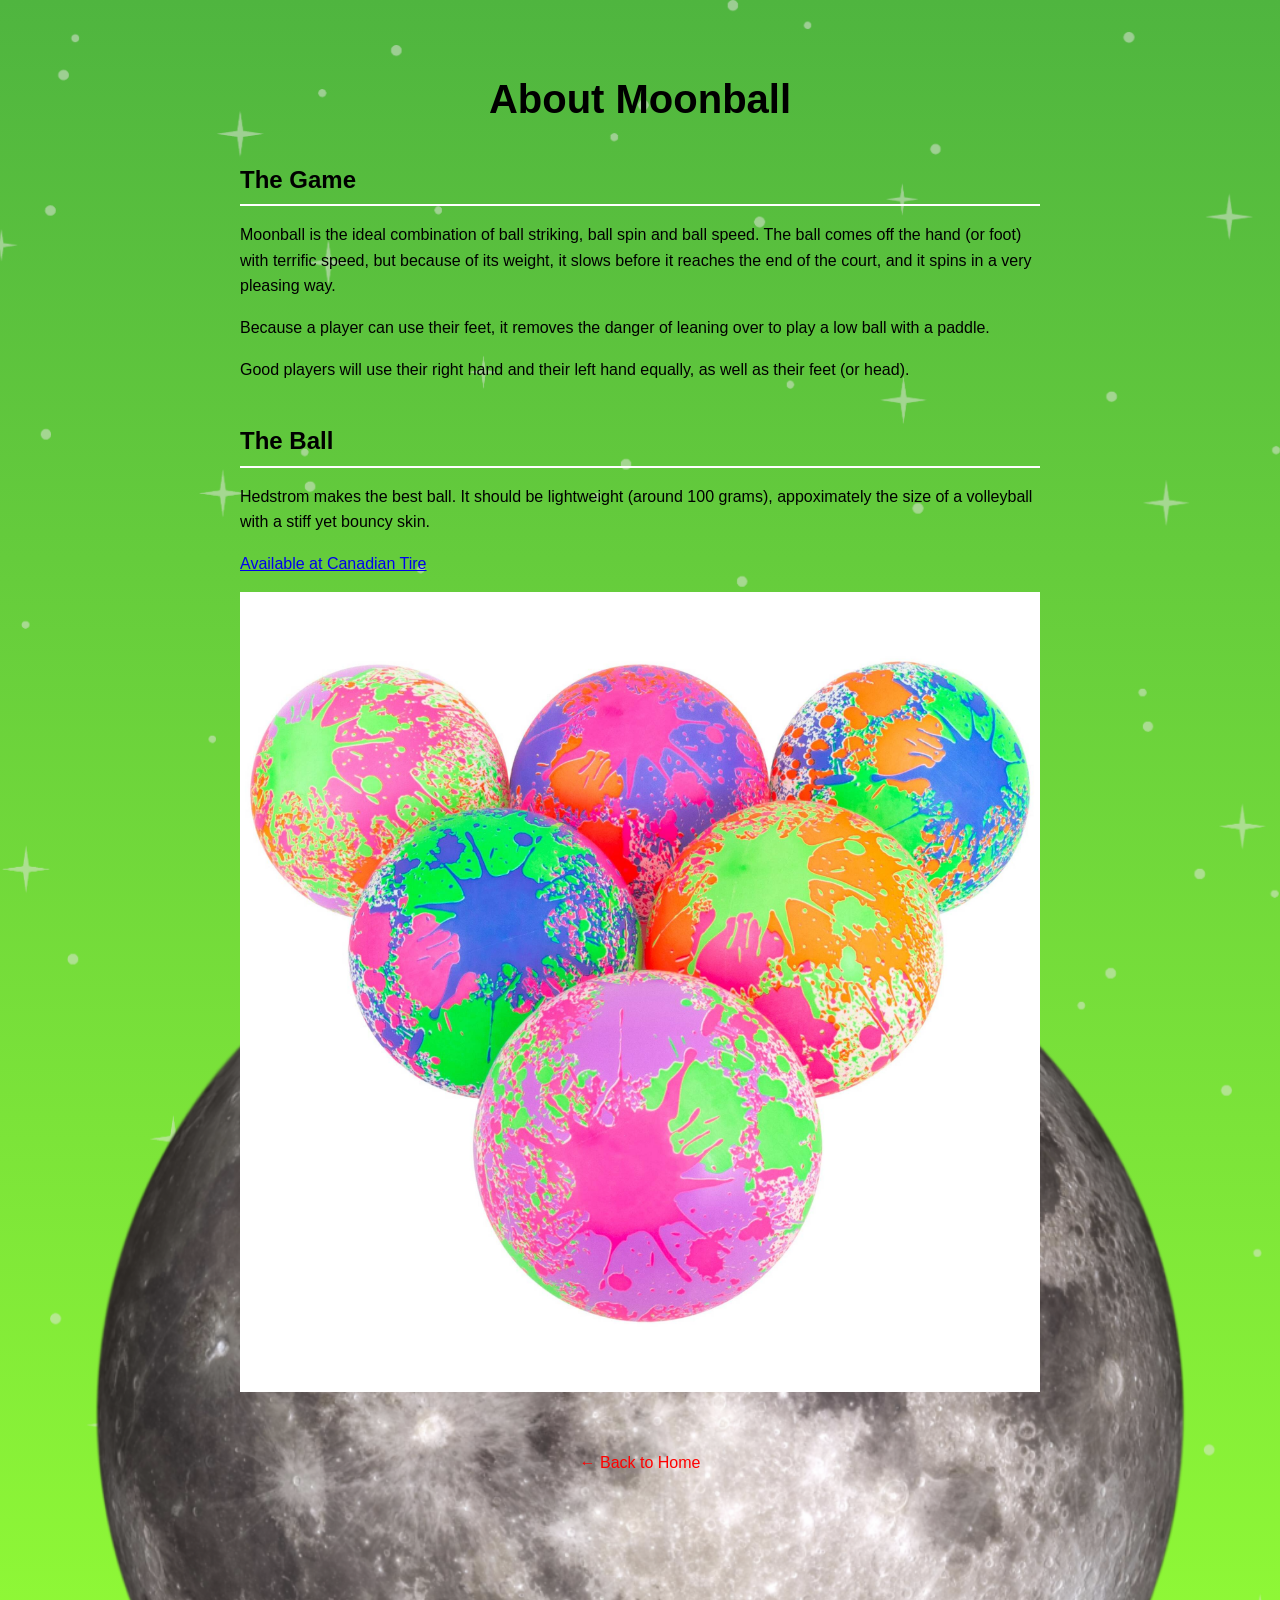
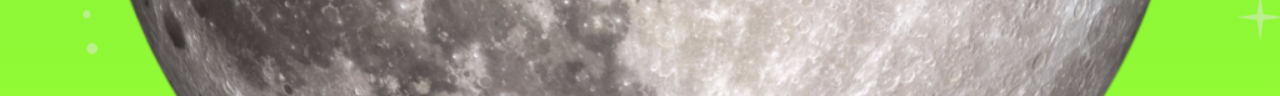
==== about.html @ 562bcd28 "Add files via upload" ====
<!DOCTYPE html>
<html lang="en">
<head>
  <meta charset="UTF-8" />
  <meta name="viewport" content="width=device-width, initial-scale=1.0"/>
  <title>About Moonball</title>
  <style>
    body {
      font-family: sans-serif;
      background: linear-gradient(to bottom, #4fb53f, #92fb36);
      color: #000000;
      padding: 40px 20px;
      max-width: 800px;
      margin: auto;
      line-height: 1.6;
    }

    h1 {
      font-size: 2.5rem;
      margin-bottom: 30px;
      text-align: center;
    }

    section {
      margin-bottom: 40px;
    }

    h2 {
      font-size: 1.5rem;
      margin-bottom: 10px;
      border-bottom: 2px solid #ffffff;
      padding-bottom: 5px;
    }

    ul {
      padding-left: 20px;
    }

    li {
      margin-bottom: 8px;
    }

    a.back-link {
      display: block;
      text-align: center;
      margin-top: 50px;
      color: #ff0000;
      text-decoration: none;
    }

    a.back-link:hover {
      text-decoration: underline;
    }
    
    .scroll-moon {
      position: fixed;
      bottom: -90vw;
      left: 50%;
      transform: translateX(-50%) rotate(0deg);
      height: 100vw;
      pointer-events: none;
      z-index: -1;
    }

    .scroll-stars {
      position: fixed;
      width: 120vw;
      top: 0;
      left: -10vw;
      pointer-events: none;
      z-index: -2;
    }
  </style>
</head>
<body>

  <h1>About Moonball</h1>

  <section>
    <h2>The Game</h2>
    <p>Moonball is the ideal combination of ball striking, ball spin and ball speed.  The ball comes off the hand (or foot) with terrific speed, but because of its weight, it slows before it reaches the end of the court, and it spins in a very pleasing way.</p>
    <p>Because a player can use their feet, it removes the danger of leaning over to play a low ball with a paddle.</p>
    <p>Good players will use their right hand and their left hand equally, as well as their feet (or head).  </p>
  </section>

  <section>
    <h2>The Ball</h2>
    <p>Hedstrom makes the best ball.  It should be lightweight (around 100 grams), appoximately the size of a volleyball with a stiff yet bouncy skin.</p>
    <p><a href="https://www.canadiantire.ca/en/pdp/hedstrom-kids-inflatable-vinyl-bouncy-ball-toy-for-indoor-outdoor-play-assorted-0502529p.html" target="_blank" rel="noopener noreferrer">Available at Canadian Tire</a></p>
    <p><img src="Hedstrom-bouncy-ball.jpg" alt="Hedstrom Bouncy Ball" style="max-width: 100%; height: auto;" /></p>
  </section>

  <a class="back-link" href="index.html">← Back to Home</a>

  <div style="height: 20vh;"></div>

  <img src="moon.png" alt="Moon" class="scroll-moon" />
  <img src="stars.png" alt="Stars" class="scroll-stars" />

  <script>
    const moon = document.querySelector('.scroll-moon');
    const stars = document.querySelector('.scroll-stars');

    window.addEventListener('scroll', () => {
      const scrollTop = window.scrollY;
      const docHeight = document.body.scrollHeight - window.innerHeight;
      const scrollRatio = docHeight > 0 ? scrollTop / docHeight : 0;

      const yOffset = scrollRatio * (window.innerHeight - window.innerHeight * 1.2);
      const rotation = scrollRatio * 30;

      moon.style.transform = `translateX(-50%) translateY(${yOffset}px) rotate(${rotation}deg)`;
      stars.style.transform = `translateY(${yOffset/5}px)`;
    });

    
  </script>


</body>
</html>
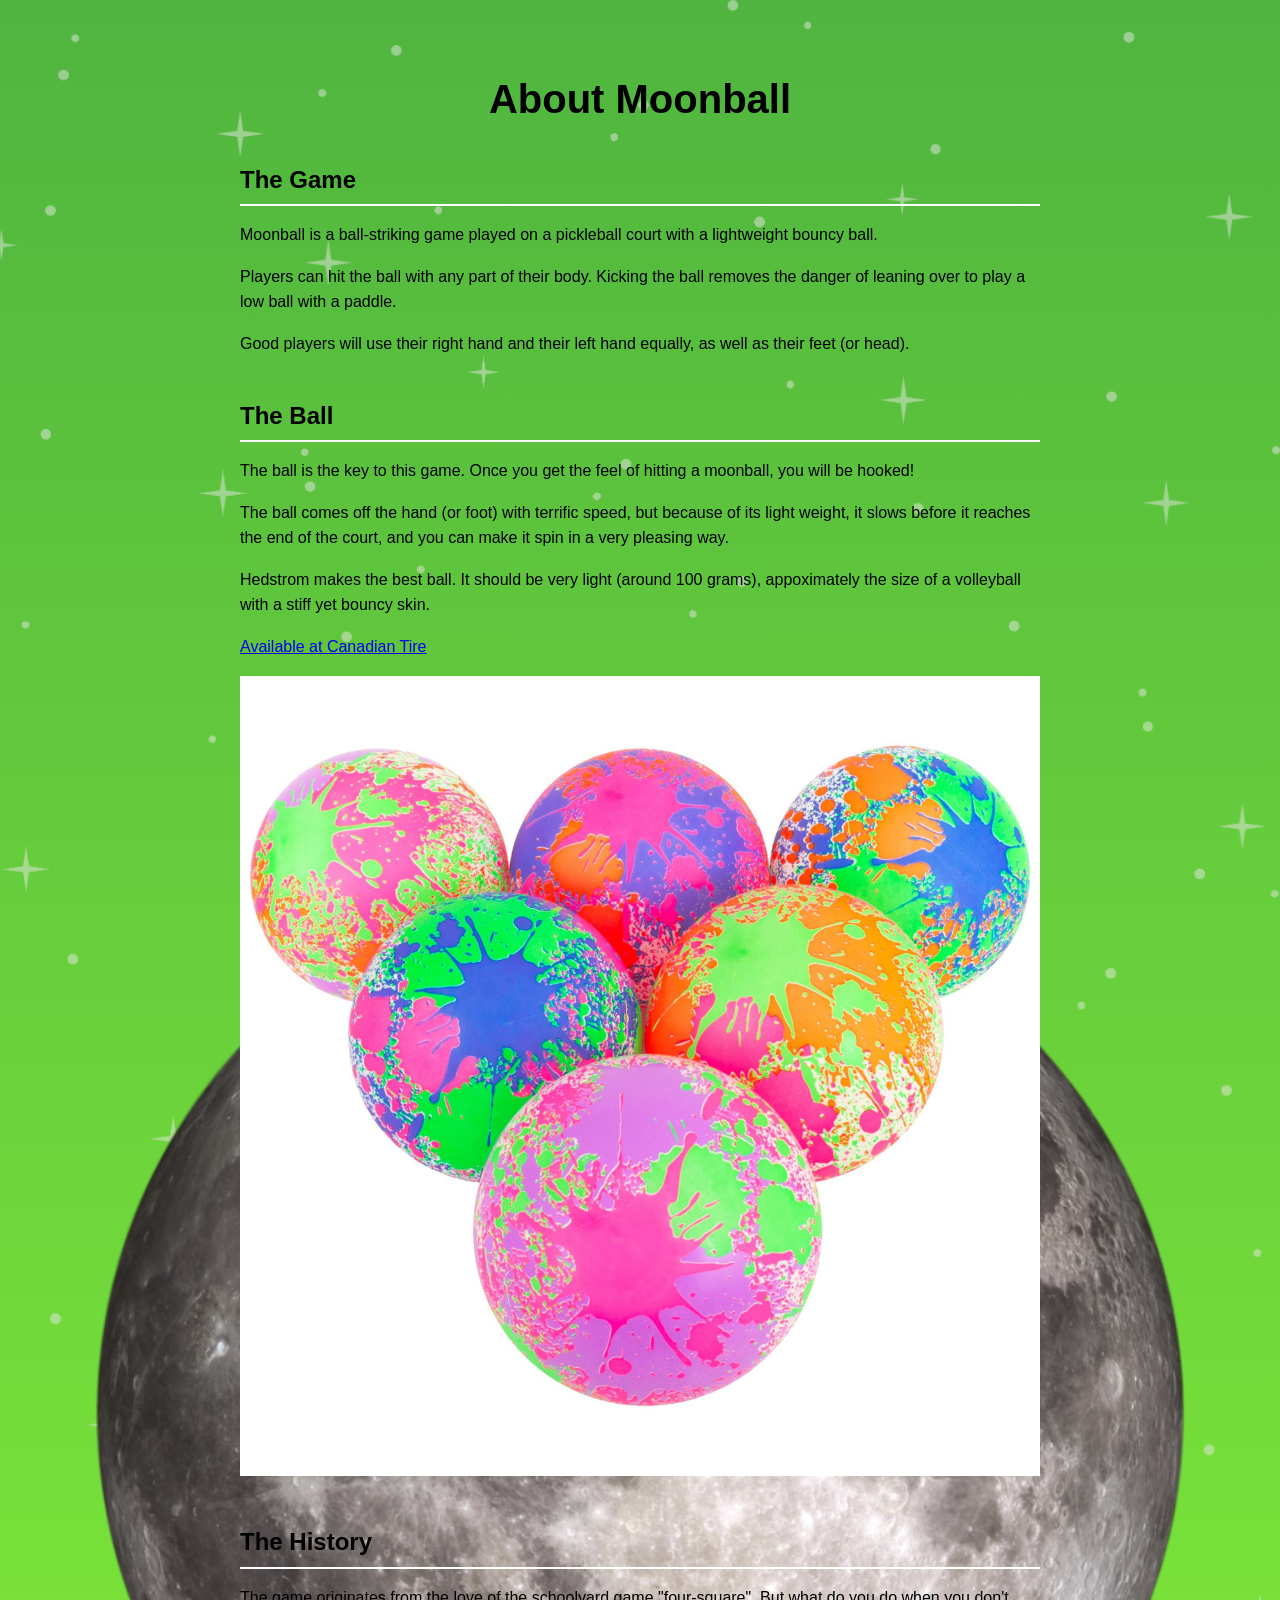
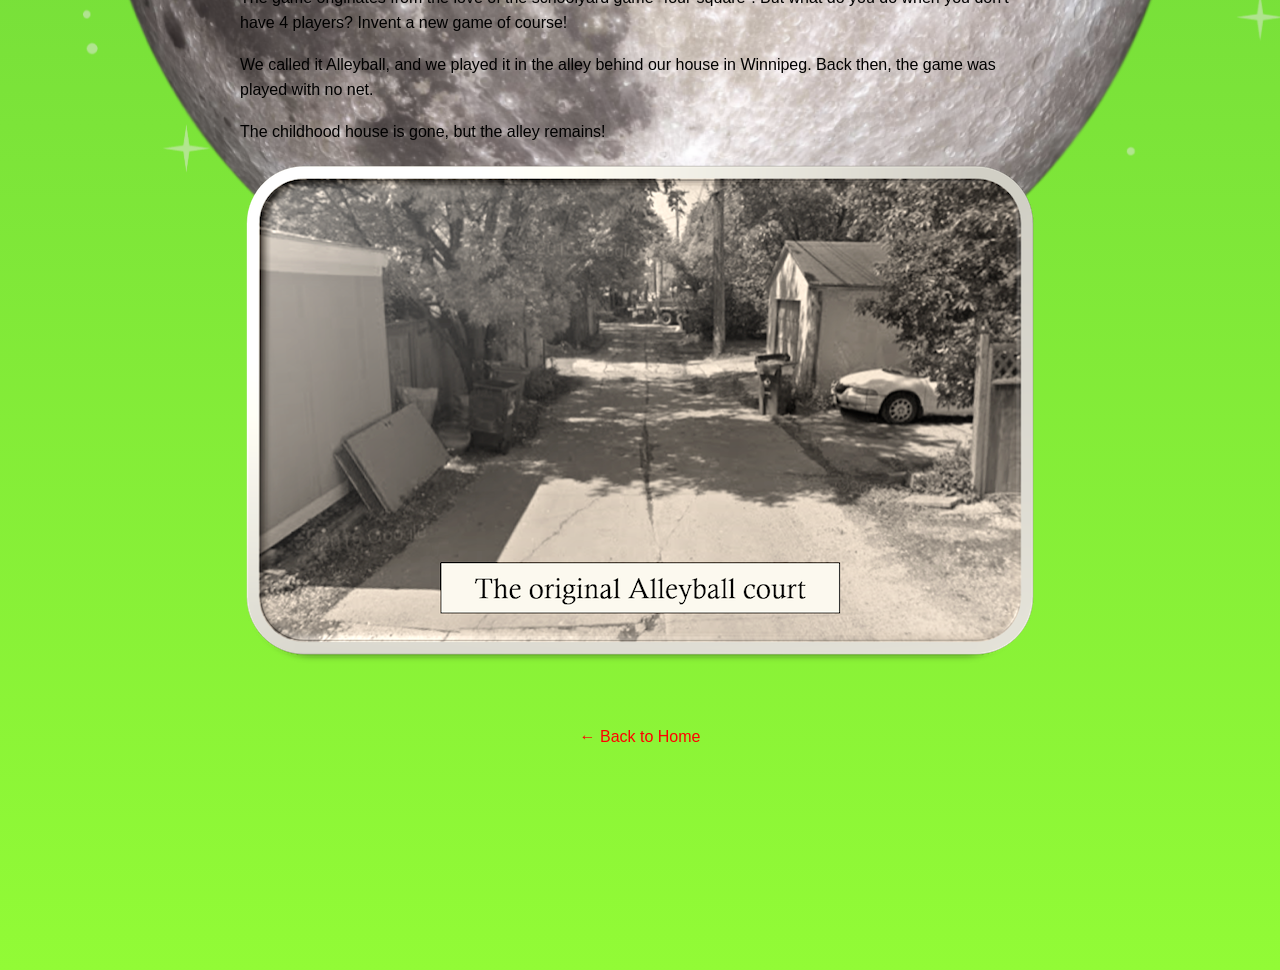
==== commit b28822ba: "Update about.html" ====
--- a/about.html
+++ b/about.html
@@ -78,16 +78,26 @@
 
   <section>
     <h2>The Game</h2>
-    <p>Moonball is the ideal combination of ball striking, ball spin and ball speed.  The ball comes off the hand (or foot) with terrific speed, but because of its weight, it slows before it reaches the end of the court, and it spins in a very pleasing way.</p>
-    <p>Because a player can use their feet, it removes the danger of leaning over to play a low ball with a paddle.</p>
-    <p>Good players will use their right hand and their left hand equally, as well as their feet (or head).  </p>
+    <p>Moonball is a ball-striking game played on a pickleball court with a lightweight bouncy ball.</p>
+    <p>Players can hit the ball with any part of their body.  Kicking the ball removes the danger of leaning over to play a low ball with a paddle.</p>
+    <p>Good players will use their right hand and their left hand equally, as well as their feet (or head).</p>
   </section>
 
   <section>
     <h2>The Ball</h2>
-    <p>Hedstrom makes the best ball.  It should be lightweight (around 100 grams), appoximately the size of a volleyball with a stiff yet bouncy skin.</p>
+    <p>The ball is the key to this game.  Once you get the feel of hitting a moonball, you will be hooked!</p>
+    <p>The ball comes off the hand (or foot) with terrific speed, but because of its light weight, it slows before it reaches the end of the court, and you can make it spin in a very pleasing way.</p>
+    <p>Hedstrom makes the best ball.  It should be very light (around 100 grams), appoximately the size of a volleyball with a stiff yet bouncy skin.</p>
     <p><a href="https://www.canadiantire.ca/en/pdp/hedstrom-kids-inflatable-vinyl-bouncy-ball-toy-for-indoor-outdoor-play-assorted-0502529p.html" target="_blank" rel="noopener noreferrer">Available at Canadian Tire</a></p>
     <p><img src="Hedstrom-bouncy-ball.jpg" alt="Hedstrom Bouncy Ball" style="max-width: 100%; height: auto;" /></p>
+  </section>
+
+  <section>
+    <h2>The History</h2>
+    <p>The game originates from the love of the schoolyard game "four-square".  But what do you do when you don't have 4 players?  Invent a new game of course!</p>
+    <p>We called it Alleyball, and we played it in the alley behind our house in Winnipeg.  Back then, the game was played with no net.</p>
+    <p>The childhood house is gone, but the alley remains!</p>
+    <p><img src="alleyball_court.png" alt="The Original Alleyball Court" style="max-width: 100%; height: auto;" /></p>
   </section>
 
   <a class="back-link" href="index.html">← Back to Home</a>
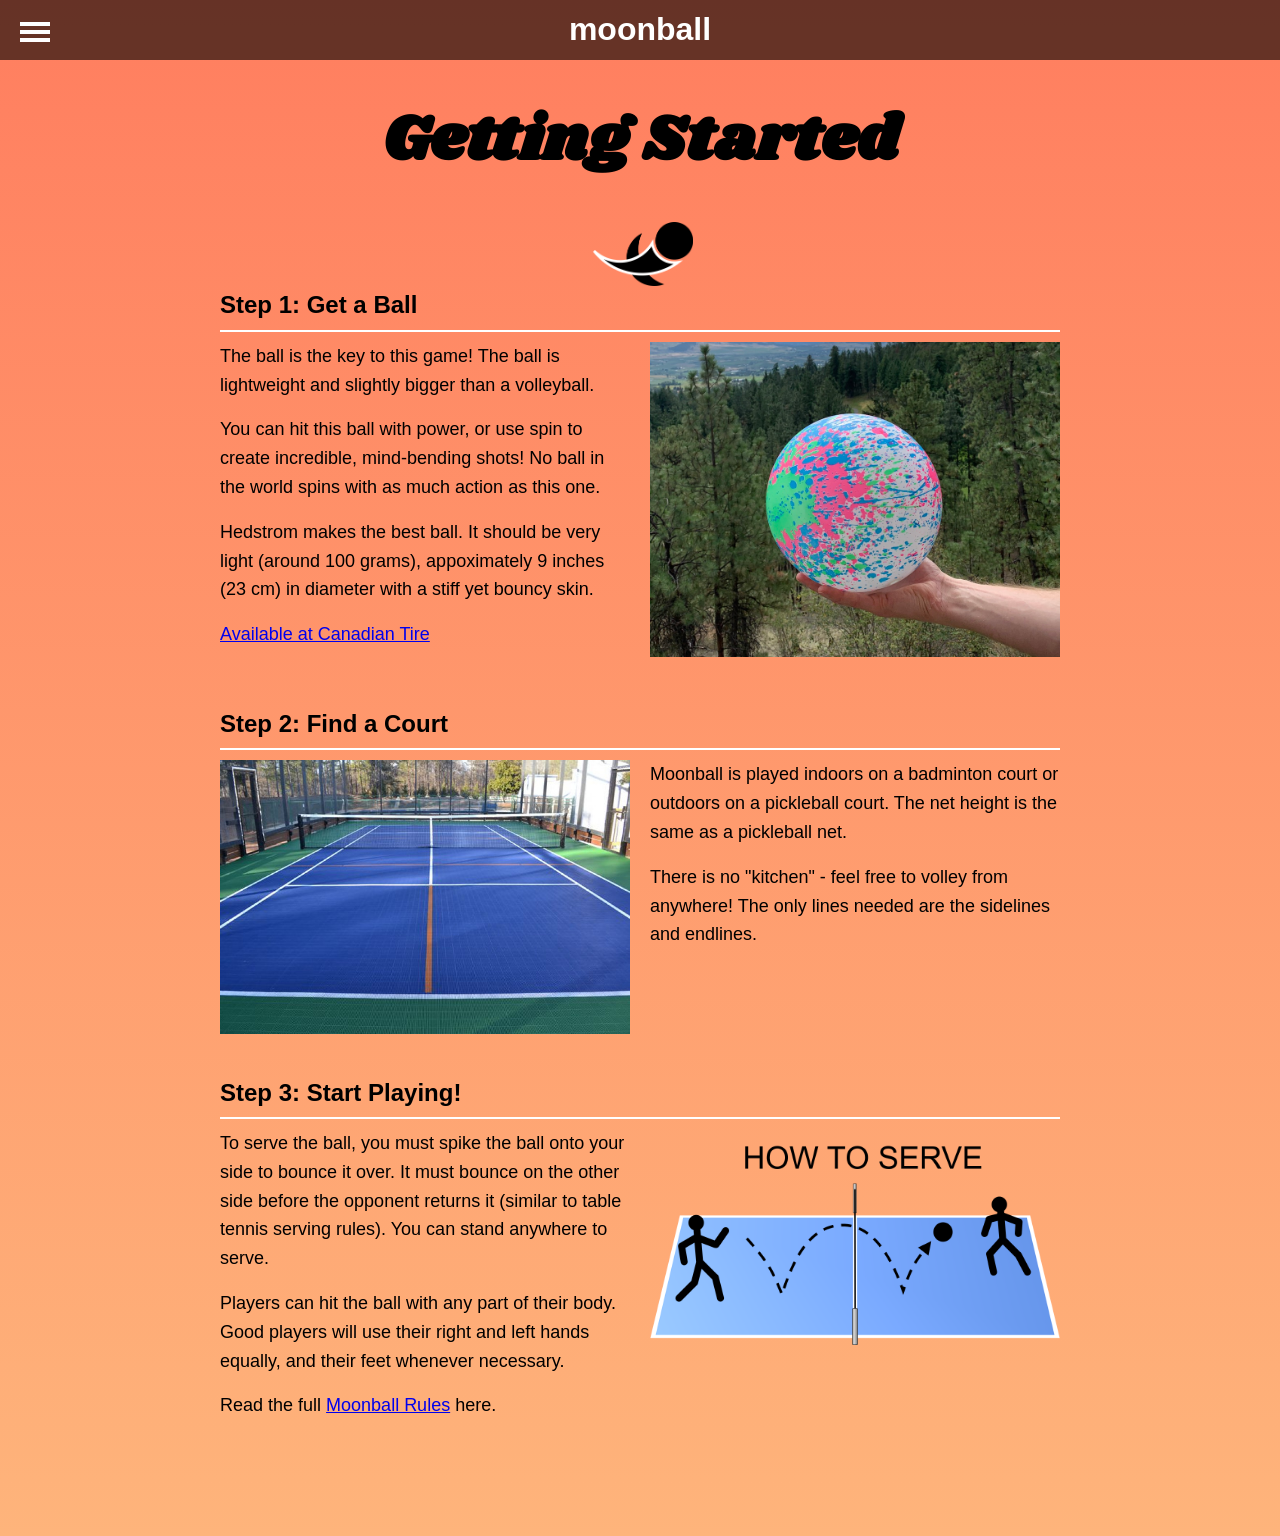
==== commit 23893623: "Updated site" ====
--- a/about.html
+++ b/about.html
@@ -1,131 +1,97 @@
 <!DOCTYPE html>
 <html lang="en">
+
 <head>
   <meta charset="UTF-8" />
-  <meta name="viewport" content="width=device-width, initial-scale=1.0"/>
+  <meta name="viewport" content="width=device-width, initial-scale=1.0" />
   <title>About Moonball</title>
-  <style>
-    body {
-      font-family: sans-serif;
-      background: linear-gradient(to bottom, #4fb53f, #92fb36);
-      color: #000000;
-      padding: 40px 20px;
-      max-width: 800px;
-      margin: auto;
-      line-height: 1.6;
-    }
+  <link rel="stylesheet" href="styles.css">
+  <link href="https://fonts.googleapis.com/css2?family=Shrikhand&display=swap" rel="stylesheet">
+</head>
 
-    h1 {
-      font-size: 2.5rem;
-      margin-bottom: 30px;
-      text-align: center;
-    }
+<body>
+  <header>
+    <h1><a href="index.html">moonball</a></h1>
+  </header>
 
-    section {
-      margin-bottom: 40px;
-    }
+  <div class="hamburger" aria-label="Menu">
+    <div></div>
+    <div></div>
+    <div></div>
+  </div>
 
-    h2 {
-      font-size: 1.5rem;
-      margin-bottom: 10px;
-      border-bottom: 2px solid #ffffff;
-      padding-bottom: 5px;
-    }
+  <nav class="menu">
+    <ul>
+      <li><a href="index.html">Home</a></li>
+      <li><a href="about.html">Get Started</a></li>
+      <li><a href="rules.html">The Rules</a></li>
+      <li><a href="schools.html">For Schools</a></li>
+    </ul>
+  </nav>
 
-    ul {
-      padding-left: 20px;
-    }
+  <main>
 
-    li {
-      margin-bottom: 8px;
-    }
+    <h1>Getting Started</h1>
 
-    a.back-link {
-      display: block;
-      text-align: center;
-      margin-top: 50px;
-      color: #ff0000;
-      text-decoration: none;
-    }
+    <img src="assets/moonball_logo.png" class="logo">
 
-    a.back-link:hover {
-      text-decoration: underline;
-    }
-    
-    .scroll-moon {
-      position: fixed;
-      bottom: -90vw;
-      left: 50%;
-      transform: translateX(-50%) rotate(0deg);
-      height: 100vw;
-      pointer-events: none;
-      z-index: -1;
-    }
+    <h2>Step 1: Get a Ball</h2>
 
-    .scroll-stars {
-      position: fixed;
-      width: 120vw;
-      top: 0;
-      left: -10vw;
-      pointer-events: none;
-      z-index: -2;
-    }
-  </style>
-</head>
-<body>
+    <section class="step">
+      <div class="text">
+        <p>The ball is the key to this game! The ball is lightweight and slightly bigger than a volleyball.</p>
+        <p>You can hit this ball with power, or use spin to create incredible, mind-bending shots!  No ball in the world spins with as much action as this one.</p>
+        <p>Hedstrom makes the best ball. It should be very light (around 100 grams), appoximately 9 inches (23 cm) in
+          diameter with a stiff yet bouncy skin.</p>
+        <p><a
+            href="https://www.canadiantire.ca/en/pdp/hedstrom-kids-inflatable-vinyl-bouncy-ball-toy-for-indoor-outdoor-play-assorted-0502529p.html"
+            target="_blank" rel="noopener noreferrer">Available at Canadian Tire</a></p>
+      </div>
 
-  <h1>About Moonball</h1>
+      <div class="image">
+        <img src="assets/moonball_ball.jpg" alt="Moonball">
+      </div>
+    </section>
 
-  <section>
-    <h2>The Game</h2>
-    <p>Moonball is a ball-striking game played on a pickleball court with a lightweight bouncy ball.</p>
-    <p>Players can hit the ball with any part of their body.  Kicking the ball removes the danger of leaning over to play a low ball with a paddle.</p>
-    <p>Good players will use their right hand and their left hand equally, as well as their feet (or head).</p>
-  </section>
+    <h2>Step 2: Find a Court</h2>
 
-  <section>
-    <h2>The Ball</h2>
-    <p>The ball is the key to this game.  Once you get the feel of hitting a moonball, you will be hooked!</p>
-    <p>The ball comes off the hand (or foot) with terrific speed, but because of its light weight, it slows before it reaches the end of the court, and you can make it spin in a very pleasing way.</p>
-    <p>Hedstrom makes the best ball.  It should be very light (around 100 grams), appoximately the size of a volleyball with a stiff yet bouncy skin.</p>
-    <p><a href="https://www.canadiantire.ca/en/pdp/hedstrom-kids-inflatable-vinyl-bouncy-ball-toy-for-indoor-outdoor-play-assorted-0502529p.html" target="_blank" rel="noopener noreferrer">Available at Canadian Tire</a></p>
-    <p><img src="Hedstrom-bouncy-ball.jpg" alt="Hedstrom Bouncy Ball" style="max-width: 100%; height: auto;" /></p>
-  </section>
+    <section class="step reverse">
+      <div class="text">
+        <p>Moonball is played indoors on a badminton court or outdoors on a pickleball court. The net height is the same
+          as a pickleball net.</p>
+        <p>There is no "kitchen" - feel free to volley from anywhere!  The only lines needed are the sidelines and endlines.</p>
+      </div>
+      <div class="image">
+        <img src="assets/moonball_court.jpeg" alt="Moonball court">
+      </div>
+    </section>
 
-  <section>
-    <h2>The History</h2>
-    <p>The game originates from the love of the schoolyard game "four-square".  But what do you do when you don't have 4 players?  Invent a new game of course!</p>
-    <p>We called it Alleyball, and we played it in the alley behind our house in Winnipeg.  Back then, the game was played with no net.</p>
-    <p>The childhood house is gone, but the alley remains!</p>
-    <p><img src="alleyball_court.png" alt="The Original Alleyball Court" style="max-width: 100%; height: auto;" /></p>
-  </section>
+    <h2>Step 3: Start Playing!</h2>
 
-  <a class="back-link" href="index.html">← Back to Home</a>
-
-  <div style="height: 20vh;"></div>
-
-  <img src="moon.png" alt="Moon" class="scroll-moon" />
-  <img src="stars.png" alt="Stars" class="scroll-stars" />
+    <section class="step">
+      <div class="text">
+        <p>To serve the ball, you must spike the ball onto your side to bounce it over. It must bounce on the other side
+          before the opponent returns it (similar to table tennis serving rules).  You can stand anywhere to serve.</p>
+        <p>Players can hit the ball with any part of their body.  
+          Good players will use their right and left hands equally, and their feet whenever necessary.</p>
+        <p>Read the full <a href="rules.html">Moonball Rules</a> here.</p>
+      </div>
+      <div class="image">
+        <img src="assets/how_to_serve.png" alt="How to serve">
+      </div>
+    </section>
+  </main>
 
   <script>
-    const moon = document.querySelector('.scroll-moon');
-    const stars = document.querySelector('.scroll-stars');
+    const hamburger = document.querySelector('.hamburger');
+    const menu = document.querySelector('.menu');
 
-    window.addEventListener('scroll', () => {
-      const scrollTop = window.scrollY;
-      const docHeight = document.body.scrollHeight - window.innerHeight;
-      const scrollRatio = docHeight > 0 ? scrollTop / docHeight : 0;
-
-      const yOffset = scrollRatio * (window.innerHeight - window.innerHeight * 1.2);
-      const rotation = scrollRatio * 30;
-
-      moon.style.transform = `translateX(-50%) translateY(${yOffset}px) rotate(${rotation}deg)`;
-      stars.style.transform = `translateY(${yOffset/5}px)`;
+    hamburger.addEventListener('click', () => {
+      menu.classList.toggle('open');
+      hamburger.classList.toggle('open');
     });
-
-    
   </script>
 
+</body>
 
-</body>
-</html>
+</html>
--- a/styles.css
+++ b/styles.css
@@ -0,0 +1,248 @@
+* {
+  margin: 0;
+  padding: 0;
+  box-sizing: border-box;
+}
+
+html,
+body {
+  margin: 0;
+  padding: 0;
+  font-family: sans-serif;
+  line-height: 1.6;
+  background: linear-gradient(to bottom, #ff7e5f, #feb47b);
+  color: #000000;
+}
+
+header {
+  position: fixed;
+  top: 0;
+  left: 0;
+  width: 100%;
+  background-color: rgba(0, 0, 0, 0.6);
+  color: #fff;
+  display: flex;
+  align-items: center;
+  justify-content: center;
+  height: 60px;
+  z-index: 2;
+}
+
+header a {
+  color: white;
+  text-decoration: none;
+  font-size: 2rem;
+  font-weight: bold;
+}
+
+main {
+  padding-top: 60px;
+  padding: 60px;
+  max-width: 960px;
+  margin: auto;
+}
+
+main h1 {
+  font-family: 'Shrikhand', cursive;
+  font-size: 4rem;
+  margin-bottom: 30px;
+  margin: 30px;
+  text-align: center;
+}
+
+main p {
+  font-size: 1.125rem;
+  margin-bottom: 16px;
+}
+
+section {
+  margin-bottom: 40px;
+}
+
+h2 {
+  font-size: 1.5rem;
+  margin-bottom: 10px;
+  border-bottom: 2px solid #ffffff;
+  padding-bottom: 5px;
+}
+
+ul {
+  padding-left: 20px;
+}
+
+li {
+  margin-bottom: 8px;
+}
+
+video.bg-video {
+  position: absolute;
+  top: 0;
+  left: 0;
+  width: 100%;
+  height: 100%;
+  object-fit: cover;
+  z-index: -1;
+}
+
+.step {
+  display: flex;
+  align-items: flex-start;
+  gap: 20px;
+}
+
+.step .text {
+  flex: 1; 
+}
+
+.step .image {
+  flex: 1;
+}
+
+.step img {
+  max-width: 100%;
+  height: auto;
+  display: block;
+}
+
+.step.reverse {
+  flex-direction: row-reverse;
+}
+
+@media (max-width: 768px) {
+  .step,
+  .step.reverse {
+    flex-direction: column;
+  }
+}
+
+.block-image {
+  width: 80%; 
+  max-width: 500px; 
+  height: auto; 
+  display: block; 
+  margin: 0 auto;
+}
+
+.main-message {
+  position: absolute;
+  top: 50%;
+  left: 50%;
+  transform: translate(-50%, -50%);
+  font-size: 4rem;
+  font-weight: bold;
+  text-align: center;
+  color: white;
+}
+
+.start-button {
+  position: absolute;
+  top: 70%;
+  left: 50%;
+  transform: translateX(-50%);
+  padding: 12px 24px;
+  font-size: 1.2rem;
+  background-color: rgba(255, 255, 255, 0.2);
+  color: white;
+  border: 2px solid white;
+  border-radius: 8px;
+  text-decoration: none;
+  transition: background-color 0.3s;
+}
+
+.inline-button {
+  display: inline-block; 
+  padding: 6px 12px;
+  font-size: 1.2rem;
+  background-color: rgba(255, 255, 255, 0.2);
+  color: white;
+  border: 2px solid white;
+  border-radius: 6px;
+  text-decoration: none;
+  transition: background-color 0.3s;
+  cursor: pointer;
+}
+
+.inline-button:hover {
+  background-color: rgba(255, 255, 255, 0.4);
+}
+
+.hamburger {
+  display: flex;
+  flex-direction: column;
+  justify-content: space-around;
+  width: 30px;
+  height: 24px;
+  cursor: pointer;
+  z-index: 1001;
+  position: fixed;
+  top: 20px;
+  left: 20px;
+}
+
+.hamburger div {
+  width: 100%;
+  height: 4px;
+  background-color: white;
+  transition: 0.3s;
+}
+
+.hamburger.open div:nth-child(1) {
+  transform: rotate(45deg) translate(6px, 5px);
+}
+
+.hamburger.open div:nth-child(2) {
+  opacity: 0;
+}
+
+.hamburger.open div:nth-child(3) {
+  transform: rotate(-45deg) translate(6px, -5px);
+}
+
+.menu {
+  position: fixed;
+  top: 0;
+  left: -250px;
+  width: 220px;
+  height: 100%;
+  background-color: rgba(0, 0, 0, 0.95);
+  color: white;
+  padding: 60px 20px;
+  box-shadow: 2px 0 10px rgba(0, 0, 0, 0.5);
+  transition: left 0.3s ease;
+  z-index: 1000;
+}
+
+.menu.open {
+  left: 0;
+}
+
+.menu ul {
+  list-style: none;
+  padding: 0;
+}
+
+.menu li {
+  margin: 20px 0;
+}
+
+.menu a {
+  color: white;
+  text-decoration: none;
+  font-size: 18px;
+}
+
+.menu a:hover {
+  text-decoration: underline;
+}
+
+.start-button:hover {
+  background-color: rgba(255, 255, 255, 0.5);
+}
+
+.logo {
+  height: 4rem;
+  width: auto;
+  display: block;
+  margin: 0 auto;
+  
+}
